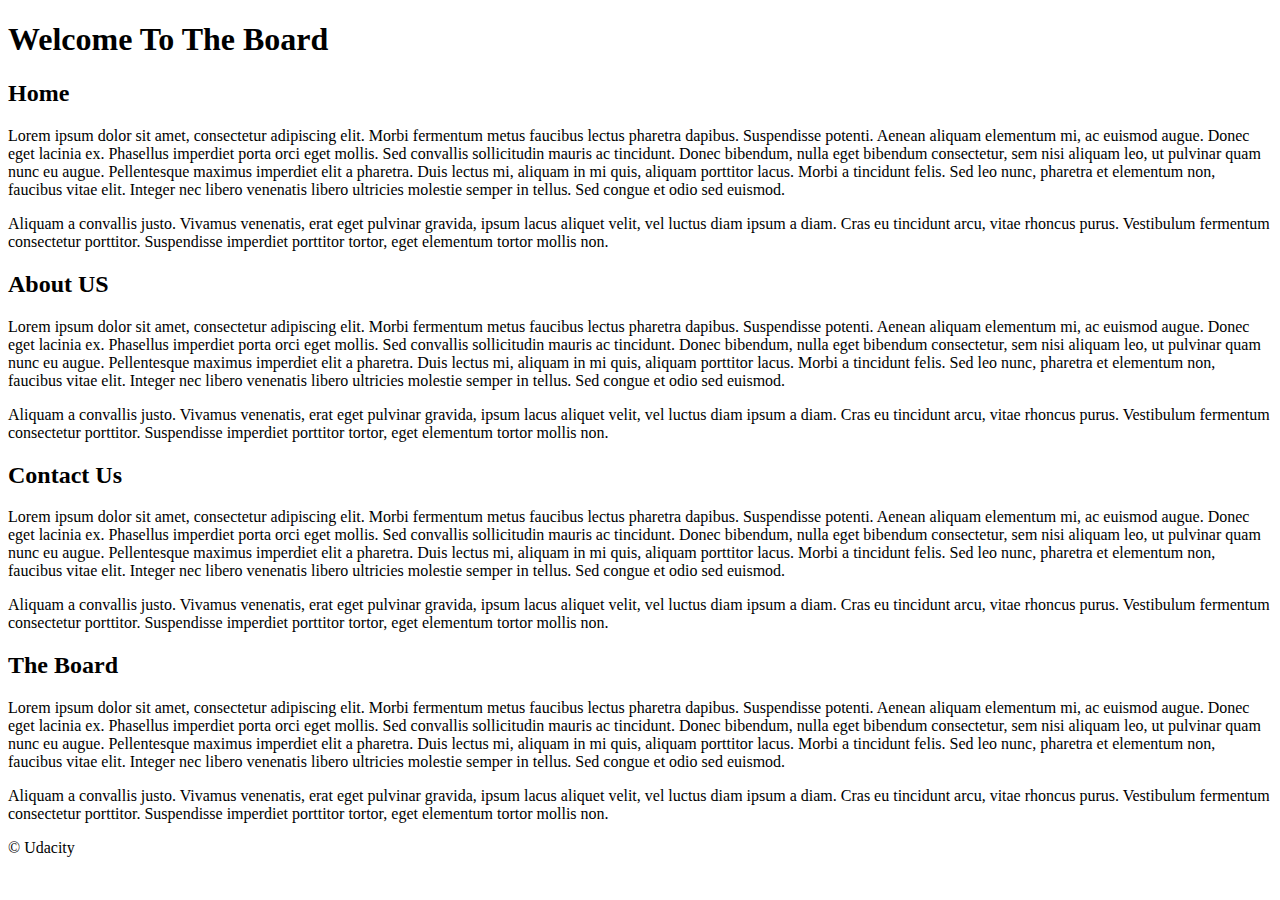
==== Landing_Page.html @ 6d1b2816 "Update and rename index.html to Landing_Page.html" ====
<!DOCTYPE html>
<html lang="en">
<head>
  <meta charset="UTF-8">
  <meta name="viewport" content="width=device-width, initial-scale=1.0">
  <meta http-equiv="X-UA-Compatible" content="ie=edge">
  <title>Landing Page</title>
  <!-- Load Google Fonts -->
  <link href="https://fonts.googleapis.com/css?family=Fira+Sans:900|Merriweather&display=swap" rel="stylesheet">  <!-- Load Styles -->
  <link href="css/styles.css" rel="stylesheet">
</head>
<body>
  <!-- HTML Follows BEM naming conventions
  IDs are only used for sections to connect menu achors to sections -->
  <header class="page__header">
    <nav class="navbar__menu">
      <!-- Navigation starts as empty UL that will be populated with JS -->
      <ul id="navbar__list" class="your-active-item"></ul>
    </nav>
  </header>
  <main>
    <header class="main__hero">
      <h1>Welcome To The Board</h1>
    </header>
    <!-- Each Section has an ID (used for the anchor) and
    a data attribute that will populate the li node.
    Adding more sections will automatically populate nav.
    The first section is set to active class by default -->
    <section id="section1" data-nav="Home" class="your-active-class">
      <div class="landing__container">
        <h2>Home</h2>
        <p>Lorem ipsum dolor sit amet, consectetur adipiscing elit. Morbi fermentum metus faucibus lectus pharetra dapibus. Suspendisse potenti. Aenean aliquam elementum mi, ac euismod augue. Donec eget lacinia ex. Phasellus imperdiet porta orci eget mollis. Sed convallis sollicitudin mauris ac tincidunt. Donec bibendum, nulla eget bibendum consectetur, sem nisi aliquam leo, ut pulvinar quam nunc eu augue. Pellentesque maximus imperdiet elit a pharetra. Duis lectus mi, aliquam in mi quis, aliquam porttitor lacus. Morbi a tincidunt felis. Sed leo nunc, pharetra et elementum non, faucibus vitae elit. Integer nec libero venenatis libero ultricies molestie semper in tellus. Sed congue et odio sed euismod.</p>

        <p>Aliquam a convallis justo. Vivamus venenatis, erat eget pulvinar gravida, ipsum lacus aliquet velit, vel luctus diam ipsum a diam. Cras eu tincidunt arcu, vitae rhoncus purus. Vestibulum fermentum consectetur porttitor. Suspendisse imperdiet porttitor tortor, eget elementum tortor mollis non.</p>
      </div>
    </section>
    <section id="section2" data-nav="AboutUs">
      <div class="landing__container">
        <h2>About US</h2>
        <p>Lorem ipsum dolor sit amet, consectetur adipiscing elit. Morbi fermentum metus faucibus lectus pharetra dapibus. Suspendisse potenti. Aenean aliquam elementum mi, ac euismod augue. Donec eget lacinia ex. Phasellus imperdiet porta orci eget mollis. Sed convallis sollicitudin mauris ac tincidunt. Donec bibendum, nulla eget bibendum consectetur, sem nisi aliquam leo, ut pulvinar quam nunc eu augue. Pellentesque maximus imperdiet elit a pharetra. Duis lectus mi, aliquam in mi quis, aliquam porttitor lacus. Morbi a tincidunt felis. Sed leo nunc, pharetra et elementum non, faucibus vitae elit. Integer nec libero venenatis libero ultricies molestie semper in tellus. Sed congue et odio sed euismod.</p>

        <p>Aliquam a convallis justo. Vivamus venenatis, erat eget pulvinar gravida, ipsum lacus aliquet velit, vel luctus diam ipsum a diam. Cras eu tincidunt arcu, vitae rhoncus purus. Vestibulum fermentum consectetur porttitor. Suspendisse imperdiet porttitor tortor, eget elementum tortor mollis non.</p>
      </div>
    </section>
    <section id="section3" data-nav="contact">
      <div class="landing__container">
        <h2>Contact Us</h2>
        <p>Lorem ipsum dolor sit amet, consectetur adipiscing elit. Morbi fermentum metus faucibus lectus pharetra dapibus. Suspendisse potenti. Aenean aliquam elementum mi, ac euismod augue. Donec eget lacinia ex. Phasellus imperdiet porta orci eget mollis. Sed convallis sollicitudin mauris ac tincidunt. Donec bibendum, nulla eget bibendum consectetur, sem nisi aliquam leo, ut pulvinar quam nunc eu augue. Pellentesque maximus imperdiet elit a pharetra. Duis lectus mi, aliquam in mi quis, aliquam porttitor lacus. Morbi a tincidunt felis. Sed leo nunc, pharetra et elementum non, faucibus vitae elit. Integer nec libero venenatis libero ultricies molestie semper in tellus. Sed congue et odio sed euismod.</p>

        <p>Aliquam a convallis justo. Vivamus venenatis, erat eget pulvinar gravida, ipsum lacus aliquet velit, vel luctus diam ipsum a diam. Cras eu tincidunt arcu, vitae rhoncus purus. Vestibulum fermentum consectetur porttitor. Suspendisse imperdiet porttitor tortor, eget elementum tortor mollis non.</p>
      </div>
    </section>
    <section id="section4" data-nav="Board">
      <div class="landing__container">
        <h2>The Board</h2>
        <p>Lorem ipsum dolor sit amet, consectetur adipiscing elit. Morbi fermentum metus faucibus lectus pharetra dapibus. Suspendisse potenti. Aenean aliquam elementum mi, ac euismod augue. Donec eget lacinia ex. Phasellus imperdiet porta orci eget mollis. Sed convallis sollicitudin mauris ac tincidunt. Donec bibendum, nulla eget bibendum consectetur, sem nisi aliquam leo, ut pulvinar quam nunc eu augue. Pellentesque maximus imperdiet elit a pharetra. Duis lectus mi, aliquam in mi quis, aliquam porttitor lacus. Morbi a tincidunt felis. Sed leo nunc, pharetra et elementum non, faucibus vitae elit. Integer nec libero venenatis libero ultricies molestie semper in tellus. Sed congue et odio sed euismod.</p>

        <p>Aliquam a convallis justo. Vivamus venenatis, erat eget pulvinar gravida, ipsum lacus aliquet velit, vel luctus diam ipsum a diam. Cras eu tincidunt arcu, vitae rhoncus purus. Vestibulum fermentum consectetur porttitor. Suspendisse imperdiet porttitor tortor, eget elementum tortor mollis non.</p>
      </div>
    </section>
  </main>
  <footer class="page__footer">
    <p>&copy Udacity</p>
  </footer>
<script src="js/app.js">

</script>
</body>
</html>
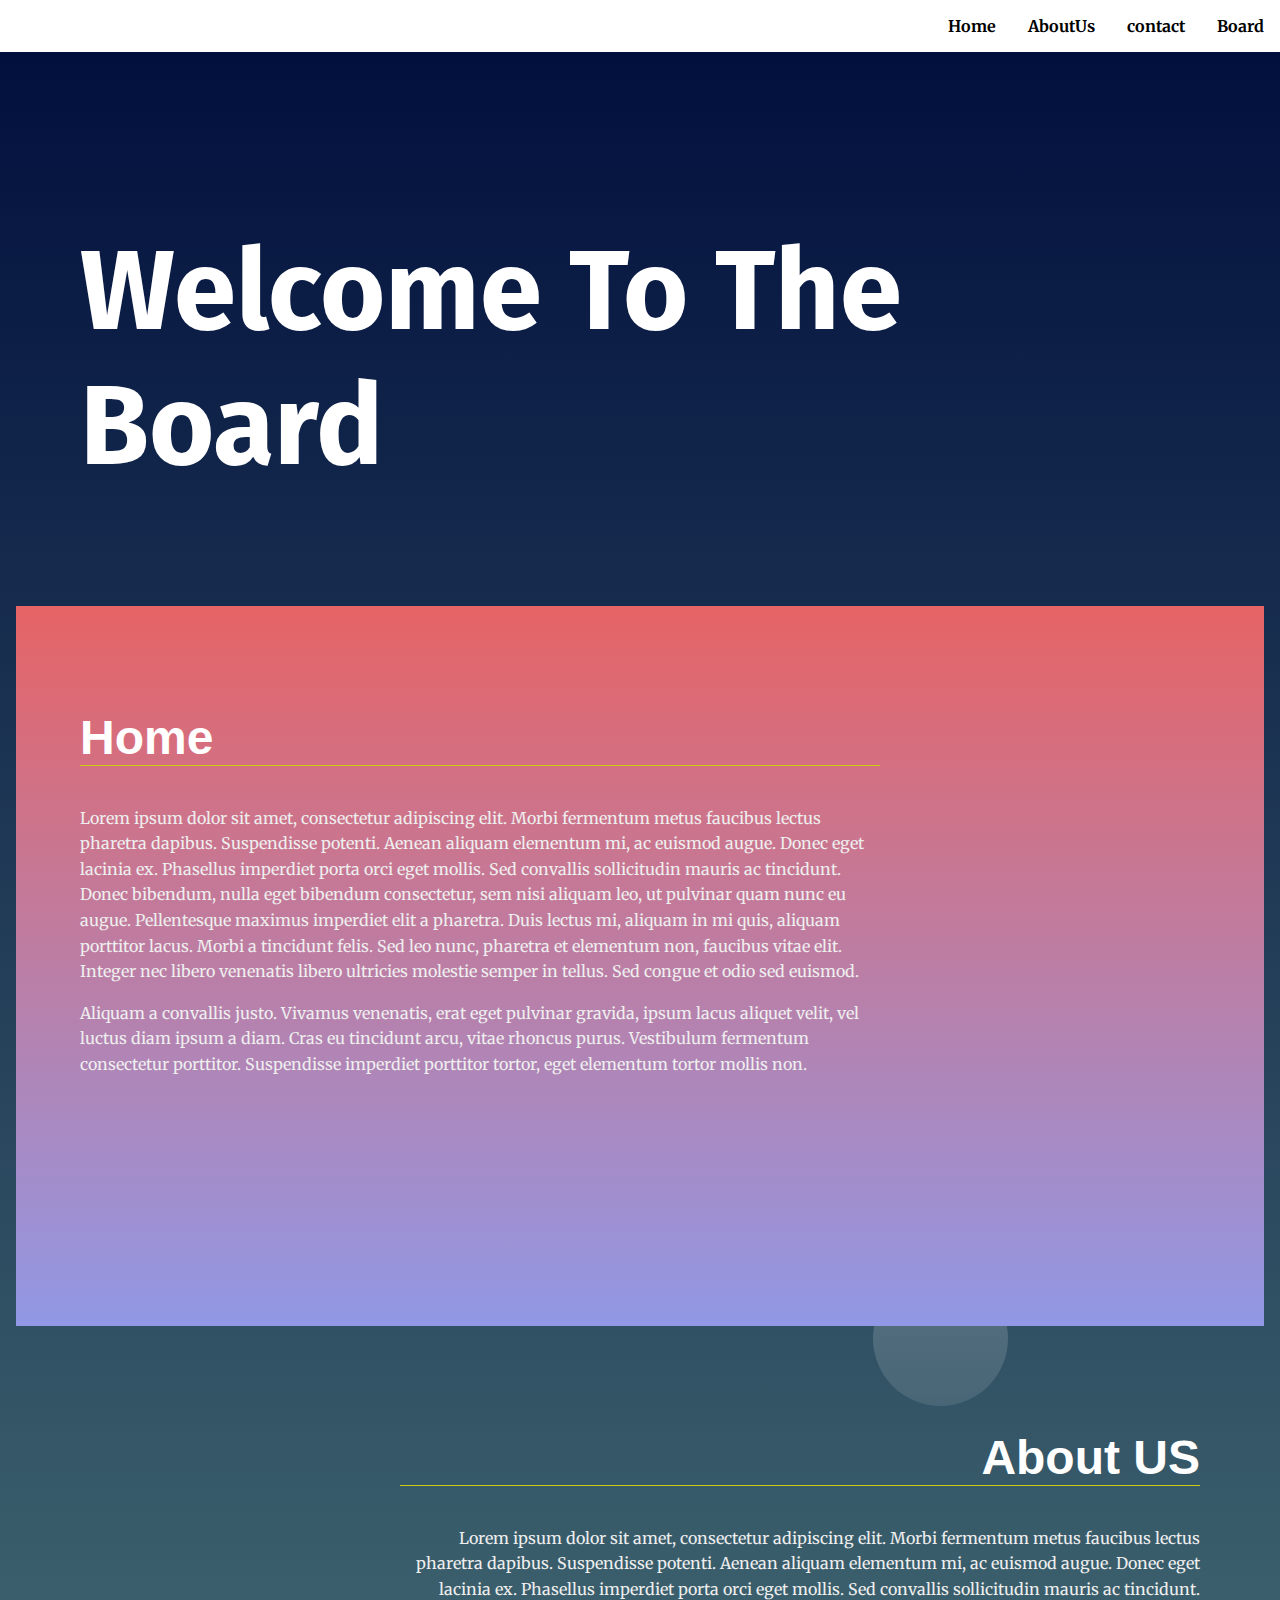
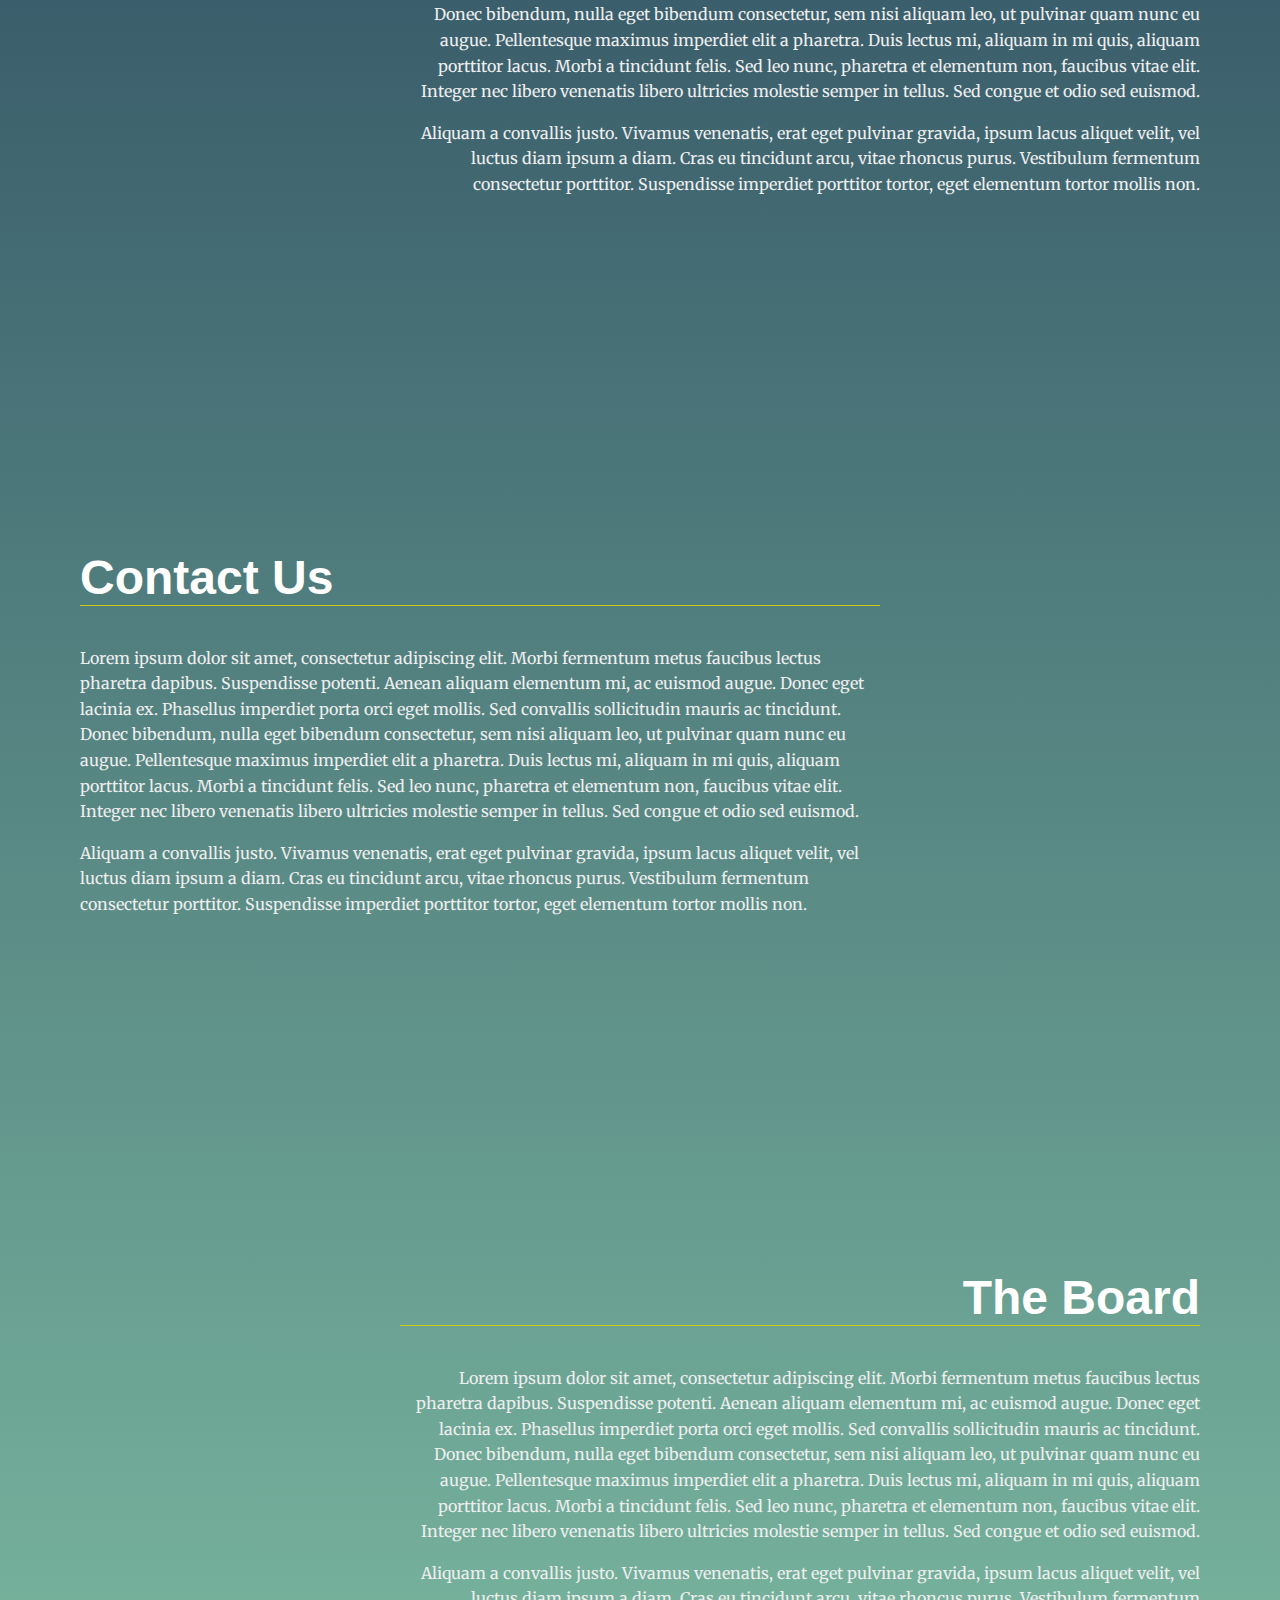
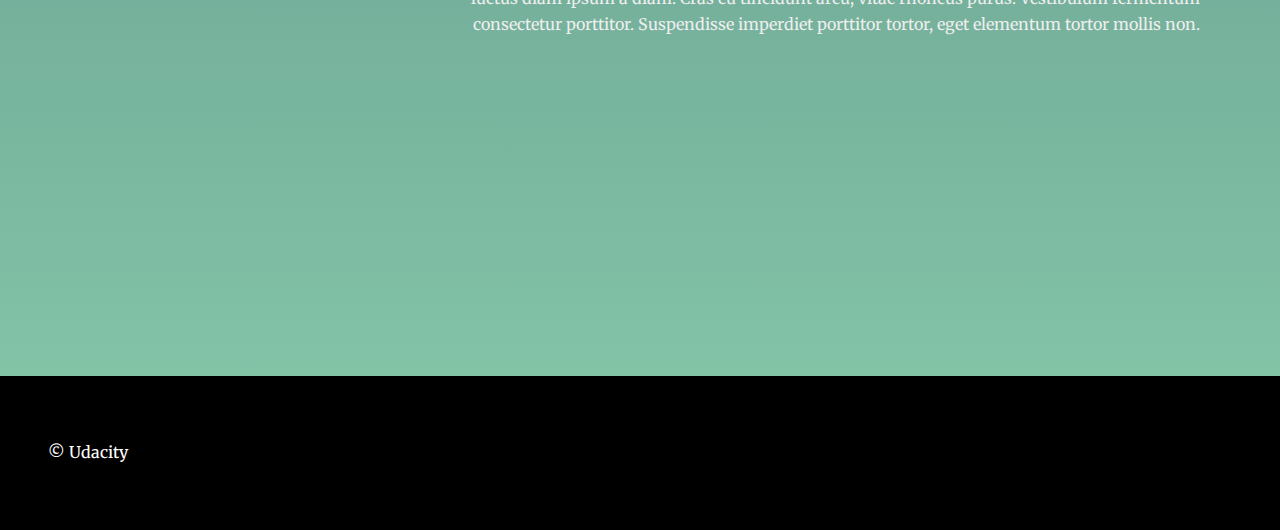
==== commit 4a59af70: "Update Landing_Page.html" ====
--- a/Landing_Page.html
+++ b/Landing_Page.html
@@ -7,7 +7,7 @@
   <title>Landing Page</title>
   <!-- Load Google Fonts -->
   <link href="https://fonts.googleapis.com/css?family=Fira+Sans:900|Merriweather&display=swap" rel="stylesheet">  <!-- Load Styles -->
-  <link href="css/styles.css" rel="stylesheet">
+  <link href="styles.css" rel="stylesheet">
 </head>
 <body>
   <!-- HTML Follows BEM naming conventions
@@ -62,7 +62,7 @@
   <footer class="page__footer">
     <p>&copy Udacity</p>
   </footer>
-<script src="js/app.js">
+<script src="app.js">
 
 </script>
 </body>
--- a/styles.css
+++ b/styles.css
@@ -0,0 +1,235 @@
+/*
+ *
+ * CSS written based on SMACSS architecture.
+ * To learn more, visit: http://smacss.com/
+ *
+ * For simplicity, no reset or normalize is added.
+ * To learn more, visit: https://css-tricks.com/reboot-resets-reasoning/
+ *
+*/
+
+
+/* ---- Base Rules ---- */
+body {
+    background: rgb(136,203,171);
+    background: linear-gradient(0deg, rgba(136,203,171,1) 0%, rgba(0,13,60,1) 100%);
+    margin: 0;
+    font-family: 'Merriweather', serif;
+    color: #fff;
+}
+
+
+/* Typeography General*/
+h1 {
+    font-family: 'Fira Sans', sans-serif;
+    font-size: 150px;
+    margin: 2em 1rem;
+
+}
+
+@media only screen and (min-width: 35em){
+    h1 {
+        font-size: 7em;
+        margin: 2em 4rem 1em;
+    }
+}
+
+h2 {
+    border-bottom: 1px solid #cc1;
+    font-family: 'Oxygen', Sans-Serif;
+    font-size: 3em;
+    color: #fff;
+}
+
+p {
+    line-height: 1.6em;
+    color: #eee;
+}
+
+/* ---- Layout Rules ---- */
+main {
+    margin: 10vh 1em 10vh;
+}
+
+.main-hero {
+    min-height: 40vh;
+    padding-top: 3em;
+}
+
+section {
+    position: relative;
+    min-height: 80vh;
+}
+
+
+/* ---- Module Rules ---- */
+
+/* Navigation Styles*/
+.navbar__menu ul {
+    padding-left: 0;
+    margin: 0;
+    text-align: right;
+}
+
+.navbar__menu li {
+    display: inline-block;
+}
+
+.navbar__menu .menu__link {
+    display: block;
+    padding: 1em;
+    font-weight: bold;
+    text-decoration: none;
+    color: #000;
+}
+
+.navbar__menu .menu__link:hover{
+    background: #333;
+    color: #fff;
+    transition: ease 0.3s all;
+
+}
+
+/* Header Styles */
+.page__header {
+    background: #fff;
+    position: fixed;
+    top: 0;
+    width: 100%;
+    z-index: 5;
+}
+
+/* Footer Styles */
+.page__footer {
+    background: #000;
+    padding: 3em;
+    color: #fff;
+}
+
+.page__footer p{
+    color: #fff;
+}
+
+
+/* ---- Theme Rules ---- */
+/* Landing Container Styles */
+.landing__container {
+    padding: 1em;
+    text-align: left;
+}
+
+@media only screen and (min-width: 35em){
+    .landing__container {
+        max-width: 50em;
+        padding: 4em;
+    }
+}
+
+section:nth-of-type(even) .landing__container {
+    margin-right: 0;
+    margin-left: auto;
+    text-align: right;
+}
+
+/* Background Circles */
+/* Note that background circles are created with psuedo elements before and after */
+/* Circles appear to be random do to use of :nth-of-type psuedo class */
+section:nth-of-type(odd) .landing__container::before {
+    content: '';
+    background: rgba(255, 255, 255, 0.187);
+    position: absolute;
+    z-index: -5;
+    width: 20vh;
+    height: 20vh;
+    border-radius: 50%;
+    opacity: 0;
+    transition: ease 0.5s all;
+}
+
+section:nth-of-type(even) .landing__container::before {
+    content: '';
+    background: rgb(255,255,255);
+    background: linear-gradient(0deg, rgba(255,255,255,.1) 0%, rgba(255,255,255,.2) 100%);
+    position: absolute;
+    top: 3em;
+    right: 3em;
+    z-index: -5;
+    width: 10vh;
+    height: 10vh;
+    border-radius: 50%;
+    opacity: 0;
+    transition: ease 0.5s all;
+}
+
+section:nth-of-type(3n) .landing__container::after {
+    content: '';
+    background: rgb(255,255,255);
+    background: linear-gradient(0deg, rgba(255,255,255,.1) 0%, rgba(255,255,255,.2) 100%);
+    position: absolute;
+    right: 0;
+    bottom: 0;
+    z-index: -5;
+    width: 10vh;
+    height: 10vh;
+    border-radius: 50%;
+    opacity: 0;
+    transition: ease 0.5s all;
+}
+
+section:nth-of-type(3n + 1) .landing__container::after {
+    content: '';
+    background: rgb(255,255,255);
+    background: linear-gradient(0deg, rgba(255,255,255,.1) 0%, rgba(255,255,255,.2) 100%);
+    position: absolute;
+    right: 20vw;
+    bottom: -5em;
+    z-index: -5;
+    width: 15vh;
+    height: 15vh;
+    border-radius: 50%;
+    opacity: 0;
+    transition: ease 0.5s all;
+}
+
+.container {
+  margin: 400px;
+  width: 400px;
+  height: 400px;
+  overflow-y: auto;
+}
+/* ---- Theme State Rules ---- */
+/* Section Active Styles */
+/* Note: your-active-class class is applied through javascript. You should update the class here and in the index.html to what you set in your javascript file.  */
+section.your-active-class {
+    background: rgb(0, 0, 0);
+    /*background: linear-gradient(0deg, rgba(0, 0, 0, 0.1) 0%, rgba(0, 0, 0, 0) 100%);*/
+    background: linear-gradient(#e66465, #9198e5);
+  }
+.navbar__menu .menu__link.your-active-item {
+    background: rgb(0, 0, 0);
+    /*background: linear-gradient(0deg, rgba(0, 0, 0, 0.1) 0%, rgba(0, 0, 0, 0) 100%);*/
+    background: linear-gradient(#e66465, #9198e5);}
+
+section.your-active-class .landing__container::before {
+    opacity: 1;
+    animation: rotate 4s linear 0s infinite forwards;
+}
+
+section.your-active-class .landing__container::after {
+    opacity: 1;
+    animation: rotate 5s linear 0s infinite forwards reverse;
+}
+
+/* Section Active Styles Keyframe Animations */
+@keyframes rotate {
+	from {
+		transform: rotate(0deg)
+		           translate(-1em)
+		           rotate(0deg);
+	}
+	to {
+		transform: rotate(360deg)
+		           translate(-1em)
+		           rotate(-360deg);
+	}
+}
